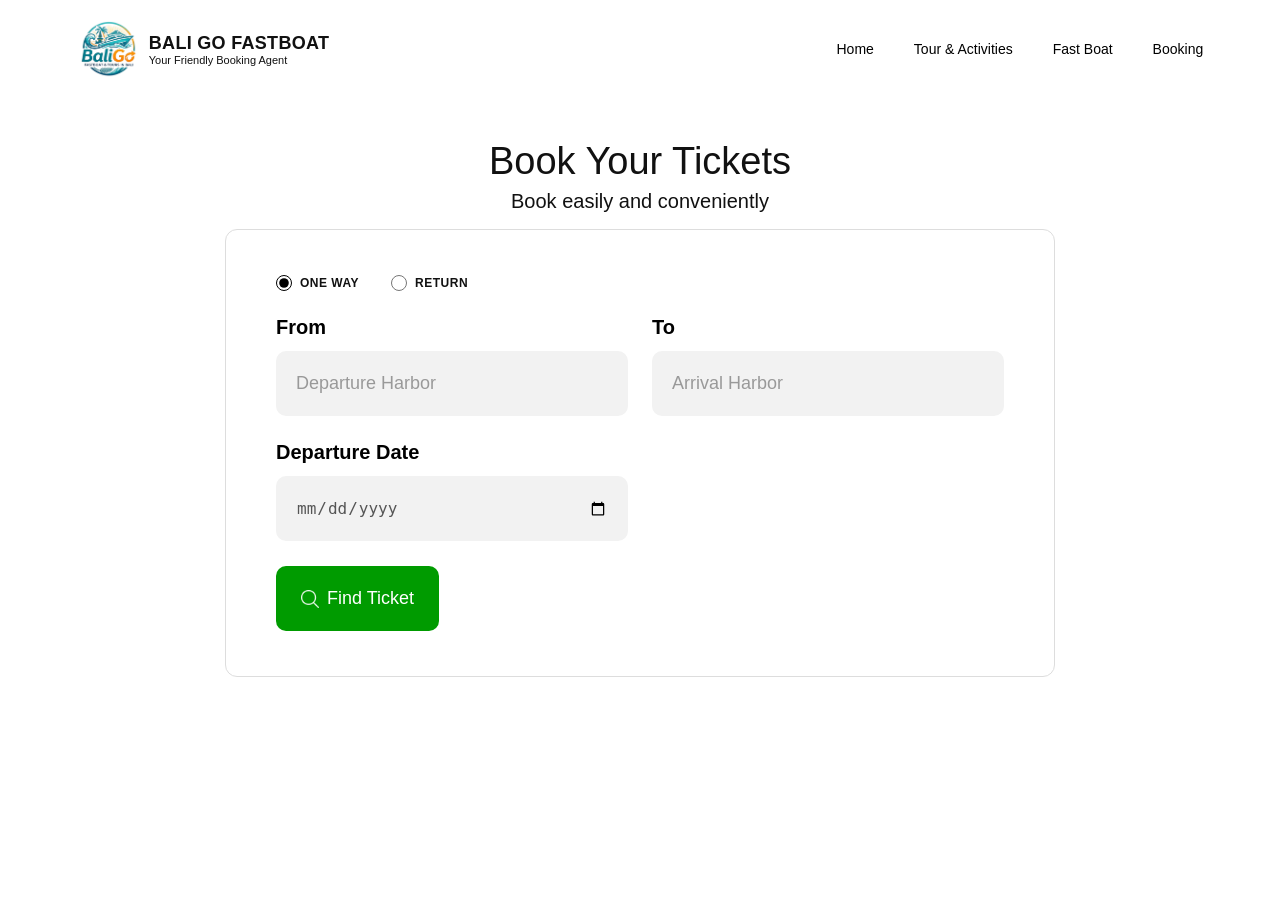
==== booking-page.html @ 41956807 "Merge pull request #4 from YagaAndrew/feature/bookingpage feat: add booking page" ====
<!doctype html>
<html lang="en">
  <head>
    <meta charset="UTF-8" />
    <meta name="viewport" content="width=device-width, initial-scale=1.0" />
    <link rel="stylesheet" href="booking.css" />
    <title>BaliGo Fastboat/Booking</title>
  </head>
  <body>
    <!-- NAV SECTION -->
    <section class="hero" id="fastboat">
      <header class="navbar">
        <a href="#" class="brand">
          <img src="assets/logo.png" alt="BaliGo FastBoat Logo" />
          <div class="brand-text">
            <h2>BALI GO FASTBOAT</h2>
            <span>Your Friendly Booking Agent</span>
          </div>
        </a>
        <nav aria-label="Main Navigation">
          <ul class="nav-links">
            <li><a href="#home">Home</a></li>
            <li><a href="#">Tour & Activities</a></li>
            <li><a href="#">Fast Boat</a></li>
            <li><a href="#">Booking</a></li>
          </ul>
        </nav>
      </header>
    </section>
    <!-- MAIN -->
    <main>
      <section class="booking-header">
        <h1>Book Your Tickets</h1>
        <p>Book easily and conveniently</p>
      </section>
      <!-- BOOKING FORM -->
      <section class="booking-box">
        <form id="booking-form">
          <!-- Trip type -->
          <div class="trip-type">
            <label>
              <input type="radio" name="trip" value="oneway" checked />
              <strong>ONE WAY</strong>
            </label>
            <label>
              <input type="radio" name="trip" value="return" />
              <strong>RETURN</strong>
            </label>
          </div>
          <!-- Row 1 -->
          <div class="form-row">
            <div class="form-group">
              <label for="from">From</label>
              <input type="text" id="from" placeholder="Departure Harbor" />
            </div>
            <div class="form-group">
              <label for="to">To</label>
              <input type="text" id="to" placeholder="Arrival Harbor" />
            </div>
          </div>
          <!-- Row 2 -->
          <div class="form-row">
            <div class="form-group">
              <label for="departureDate">Departure Date</label>
              <input
                type="date"
                id="departureDate"
                placeholder="Select Your Date"
              />
            </div>
            <div class="form-group return-date" id="returnDateGroup">
              <label for="returnDate">Return Date</label>
              <input
                type="date"
                id="returnDate"
                placeholder="Select Your Date"
              />
            </div>
          </div>
          <!-- Row 3 -->
          <div class="button-row">
            <button type="submit" class="find-button">
              <span class="search-icon"
                ><img src="assets/search-icon.png" alt="search icon"
              /></span>
              Find Ticket
            </button>
          </div>
        </form>
      </section>
      <script>
        const tripRadios = document.querySelectorAll('input[name="trip"]');
        const returnDateGroup = document.getElementById("returnDateGroup");

        tripRadios.forEach((radio) => {
          radio.addEventListener("change", () => {
            if (radio.value === "return" && radio.checked) {
              returnDateGroup.classList.add("show");
            } else {
              returnDateGroup.classList.remove("show");
            }
          });
        });
      </script>
    </main>
  </body>
</html>
---- booking.css ----
/* RESET */

* {
  margin: 0;
  padding: 0;
  box-sizing: border-box;
}

html {
  scroll-behavior: smooth;
}

body {
  font-family: Arial, Helvetica, sans-serif;
  background-color: white;
  color: #111;
}

/* NAVBAR */

.site-header {
  width: 100%;
  background-color: white;
}

.navbar {
  top: 0;
  left: 0;
  width: 100%;
  padding: 18px 6%;
  margin: auto;
  display: flex;
  align-items: center;
  justify-content: space-between;
  transition:
    background-color 0,
    3s ease,
    box-shadow 0,
    3s ease;
}

.navbar:hover {
  background-color: rgba(232, 232, 232, 0.95);
  box-shadow: 0 5px 20px rgba(0, 0, 0, 0.15);
}

/* BRAND */

.brand {
  display: flex;
  align-items: center;
  gap: 10px;
  text-decoration: none;
  color: #111;
}

.brand img {
  width: 62px;
  height: 62px;
  object-fit: contain;
}

.brand-text {
  display: flex;
  flex-direction: column;
}

.brand-text h2 {
  font-size: 18px;
  letter-spacing: 0.3px;
}

.brand-text span {
  font-size: 11px;
}

.navbar:hover .brand {
  color: black;
}

/* NAVIGATION */

.nav-links {
  display: flex;
  align-items: center;
  gap: 40px;
  list-style: none;
}

.nav-links a {
  position: relative;
  color: black;
  text-decoration: none;
  font-size: 14px;
  transition: color 0.3 ease;
}

.navbar:hover .nav-links a {
  color: black;
}

.nav-links a:hover {
  color: #009b00 !important;
}

.nav-links a::after {
  content: "";
  position: absolute;
  left: 0;
  bottom: -7px;
  width: 0;
  height: 2px;
  background-color: #009b00;
  transition: width 0.3s ease;
}

.nav-links a:hover::after {
  width: 100%;
}

/* PAGE HEADER */

.booking-header {
  text-align: center;
  margin-top: 42px;
  margin-bottom: 15px;
}

.booking-header h1 {
  font-size: 38px;
  font-weight: 400;
  margin-bottom: 5px;
}

.booking-header p {
  font-size: 20px;
  font-weight: 400;
  line-height: 1.3;
}

/* BOOKING BOX */

.booking-box {
  width: 100%;
  max-width: 830px;
  margin: 0 auto 50px auto;
  border: 1px solid #ddd;
  border-radius: 12px;
  padding: 45px 50px;
  background-color: white;
}

.booking-box form {
  display: flex;
  flex-direction: column;
  gap: 25px;
}

/* TRIP TYPE (ONE WAY / RETURN) */

.trip-type {
  display: flex;
  align-items: center;
  gap: 32px;
}

.trip-type label {
  display: flex;
  flex-direction: row;
  align-items: center;
  gap: 8px;
  font-size: 12px;
  font-weight: 700;
  letter-spacing: 0.5px;
  min-width: unset;
  cursor: pointer;
}

.trip-type input {
  width: 16px;
  height: 16px;
  margin: 0;
  accent-color: black;
}

/* FORM ROW */

.form-row {
  display: flex;
  gap: 24px;
  align-items: flex-end;
}

.form-group {
  flex: 0 1 calc(50% - 12px);
  display: flex;
  flex-direction: column;
}

.form-group label {
  font-size: 20px;
  font-weight: 700;
  margin-bottom: 12px;
  color: black;
}

/* INPUT */

.form-group input,
.form-group select {
  width: 100%;
  height: 65px;
  padding: 0 20px;
  border: none;
  border-radius: 10px;
  background-color: #f2f2f2;
  font-size: 16px;
  color: #555;
  outline: none;
}

.form-group input::placeholder {
  color: #999;
  font-weight: 400;
  font-size: 18px;
}

.form-group input:focus {
  outline: 2px solid #009b00;
}

/* RETURN DATE */

.return-date {
  display: none;
}

.return-date.show {
  display: flex;
}

.button-row {
  display: flex;
  justify-content: flex-start;
}

/* FIND BUTTON */

.find-button {
  display: flex;
  align-items: center;
  justify-content: center;
  gap: 8px;
  padding: 0 25px;
  border: none;
  border-radius: 10px;
  background-color: #009b00;
  color: white;
  font-size: 18px;
  cursor: pointer;
  height: 65px;
  white-space: nowrap;
}

.find-button:hover {
  background-color: #007f00;
}

.search-icon {
  font-size: 20px;
  line-height: 1;
  display: flex;
  align-items: center;
}

.search-icon img {
  width: 18px;
  height: 18px;
  filter: brightness(0) invert(1);
}

/* RESPONSIVE */

@media (max-width: 900px) {
  .navbar {
    width: 90%;
  }

  .booking-box {
    width: 90%;
  }
}

@media (max-width: 700px) {
  .navbar {
    height: auto;
    padding: 15px 0;
    flex-direction: column;
    gap: 15px;
  }

  .nav-links {
    gap: 20px;
    flex-wrap: wrap;
    justify-content: center;
  }

  .booking-header {
    margin-top: 35px;
  }

  .booking-header h1 {
    font-size: 32px;
  }

  .booking-header p {
    font-size: 17px;
  }

  .booking-box {
    height: auto;
    padding: 35px 25px;
  }

  .form-row {
    flex-direction: column;
    gap: 25px;
    align-items: stretch;
  }

  .form-row .form-group {
    flex: 1 1 100%;
  }

  .button-row {
    justify-content: stretch;
  }

  .button-row .find-button {
    width: 100%;
  }
}

@media (max-width: 450px) {
  .brand-text strong {
    font-size: 14px;
  }

  .nav-links {
    gap: 12px;
  }

  .booking-header h1 {
    font-size: 28px;
  }

  .booking-box {
    max-width: calc(100% - 20px);
    padding: 30px 20px;
  }

  .trip-type {
    gap: 20px;
  }

  .form-group input {
    height: 65px;
  }
}
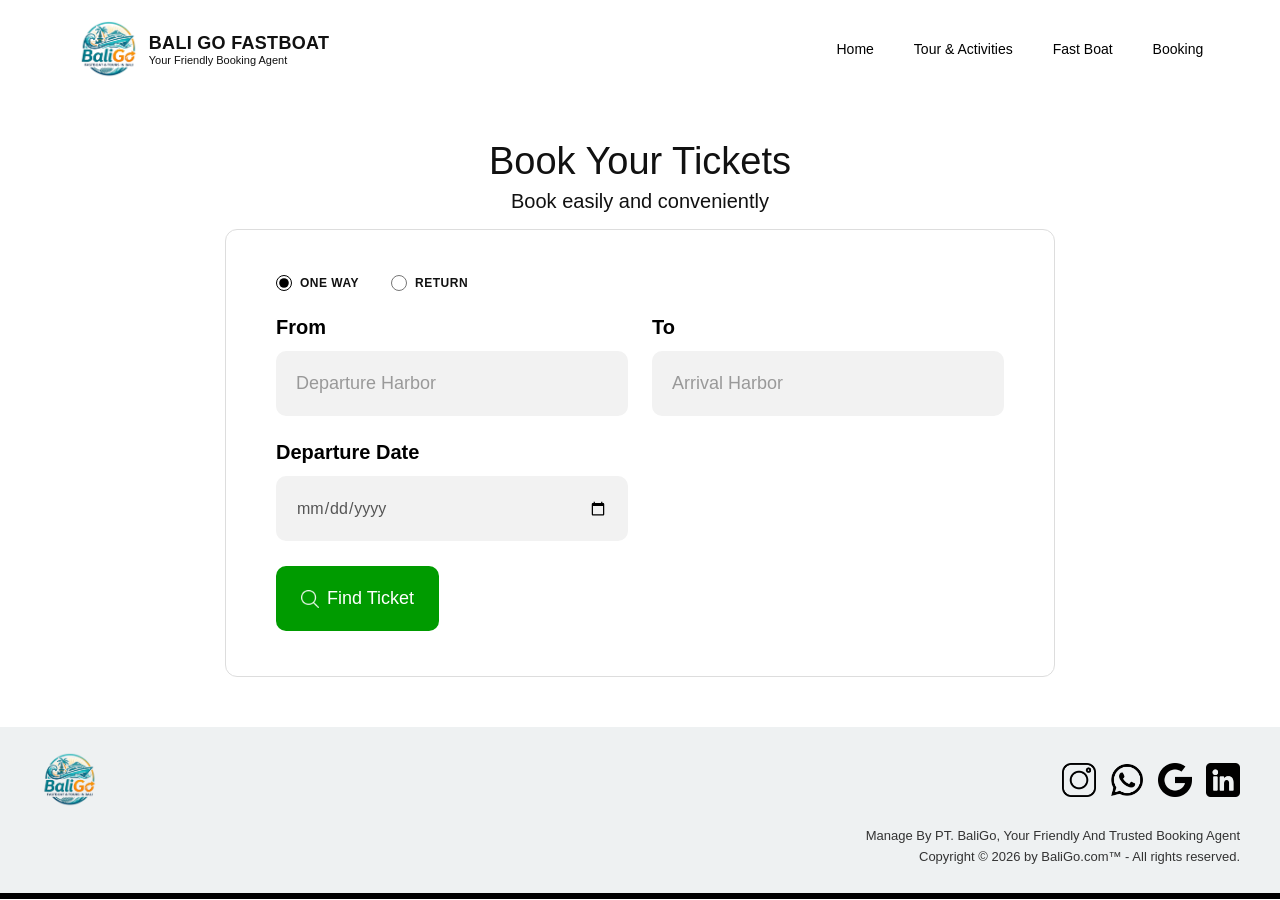
==== commit d7d374e2: "Merge pull request #5 from YagaAndrew/feature/footer feat: add footer" ====
--- a/booking-page.html
+++ b/booking-page.html
@@ -4,6 +4,7 @@
     <meta charset="UTF-8" />
     <meta name="viewport" content="width=device-width, initial-scale=1.0" />
     <link rel="stylesheet" href="booking.css" />
+    <link rel="stylesheet" href="footer.css" />
     <title>BaliGo Fastboat/Booking</title>
   </head>
   <body>
@@ -103,5 +104,29 @@
         });
       </script>
     </main>
+    <div class="footer">
+      <div class="footer-top">
+        <div class="footer-logo">
+          <img src="assets/logo.png" alt="Logo BaliGo" />
+        </div>
+        <div class="social-icon">
+          <a href="#"
+            ><img src="assets/instagram-icon.png" alt="Instragam Icom"
+          /></a>
+          <a href="#"
+            ><img src="assets/whatsapp-icon.png" alt="Whatsapp Icom"
+          /></a>
+          <a href="#"><img src="assets/google-icon.png" alt="Google Icom" /></a>
+          <a href="#"
+            ><img src="assets/linkedin-icon.png" alt="Linkedin Icom"
+          /></a>
+        </div>
+      </div>
+      <div class="footer-bottom">
+        <p>Manage By PT. BaliGo, Your Friendly And Trusted Booking Agent</p>
+        <p>Copyright &copy; 2026 by BaliGo.com&trade; - All rights reserved.</p>
+      </div>
+    </div>
+    <div class="footer-bar"></div>
   </body>
 </html>
--- a/footer.css
+++ b/footer.css
@@ -0,0 +1,57 @@
+* {
+  margin: 0;
+  padding: 0;
+  box-sizing: border-box;
+  font-family: Arial, sans-serif;
+}
+
+.footer {
+  background-color: #eef1f2;
+  padding: 25px 40px;
+}
+
+.footer-top {
+  display: flex;
+  justify-content: space-between;
+  align-items: center;
+}
+
+.footer-logo img {
+  height: 55px;
+}
+
+.social-icon {
+  display: flex;
+  gap: 14px;
+}
+
+.social-icon img {
+  width: 34px;
+  height: 34px;
+}
+
+.footer-bottom {
+  text-align: right;
+  margin-top: 15px;
+  font-size: 13px;
+  color: #333;
+  line-height: 1.6;
+}
+
+.footer-bar {
+  height: 6px;
+  background-color: black;
+}
+
+/* RESPONSIVE */
+
+@media (max-width: 600px) {
+  .footer-top {
+    flex-direction: column;
+    gap: 15px;
+  }
+
+  .footer-bottom {
+    text-align: center;
+  }
+}
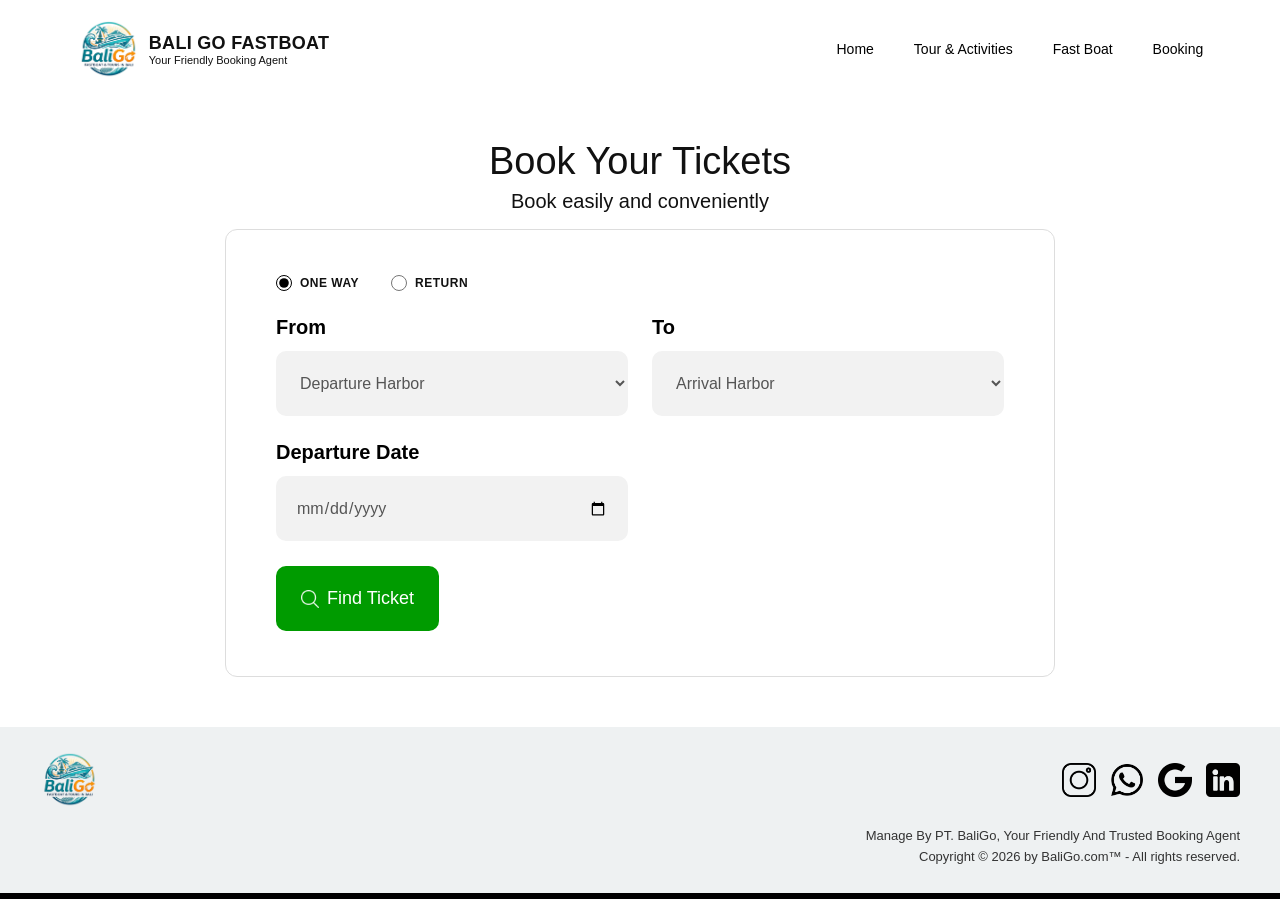
==== commit 13190b73: "Merge branch 'main' into feature/bookingpage" ====
--- a/booking-page.html
+++ b/booking-page.html
@@ -52,11 +52,31 @@
           <div class="form-row">
             <div class="form-group">
               <label for="from">From</label>
-              <input type="text" id="from" placeholder="Departure Harbor" />
+              <select id="from">
+                <option value="">Departure Harbor</option>
+                <option value="Sanur(Bali)">Sanur(Bali)</option>
+                <option value="Banjar Nyuh(Nusa Penida)">
+                  Banjar Nyuh(Nusa Penida)
+                </option>
+                <option value="Kusamba(Bali)">Kusamba(Bali)</option>
+                <option value="Sampalan(Nusa Penida)">
+                  Sampalan(Nusa Penida)
+                </option>
+              </select>
             </div>
             <div class="form-group">
               <label for="to">To</label>
-              <input type="text" id="to" placeholder="Arrival Harbor" />
+              <select id="to">
+                <option value="">Arrival Harbor</option>
+                <option value="Sanur(Bali)">Sanur(Bali)</option>
+                <option value="Banjar Nyuh(Nusa Penida)">
+                  Banjar Nyuh(Nusa Penida)
+                </option>
+                <option value="Kusamba(Bali)">Kusamba(Bali)</option>
+                <option value="Sampalan(Nusa Penida)">
+                  Sampalan(Nusa Penida)
+                </option>
+              </select>
             </div>
           </div>
           <!-- Row 2 -->
@@ -104,6 +124,7 @@
         });
       </script>
     </main>
+    <script src="booking.js"></script>
     <div class="footer">
       <div class="footer-top">
         <div class="footer-logo">
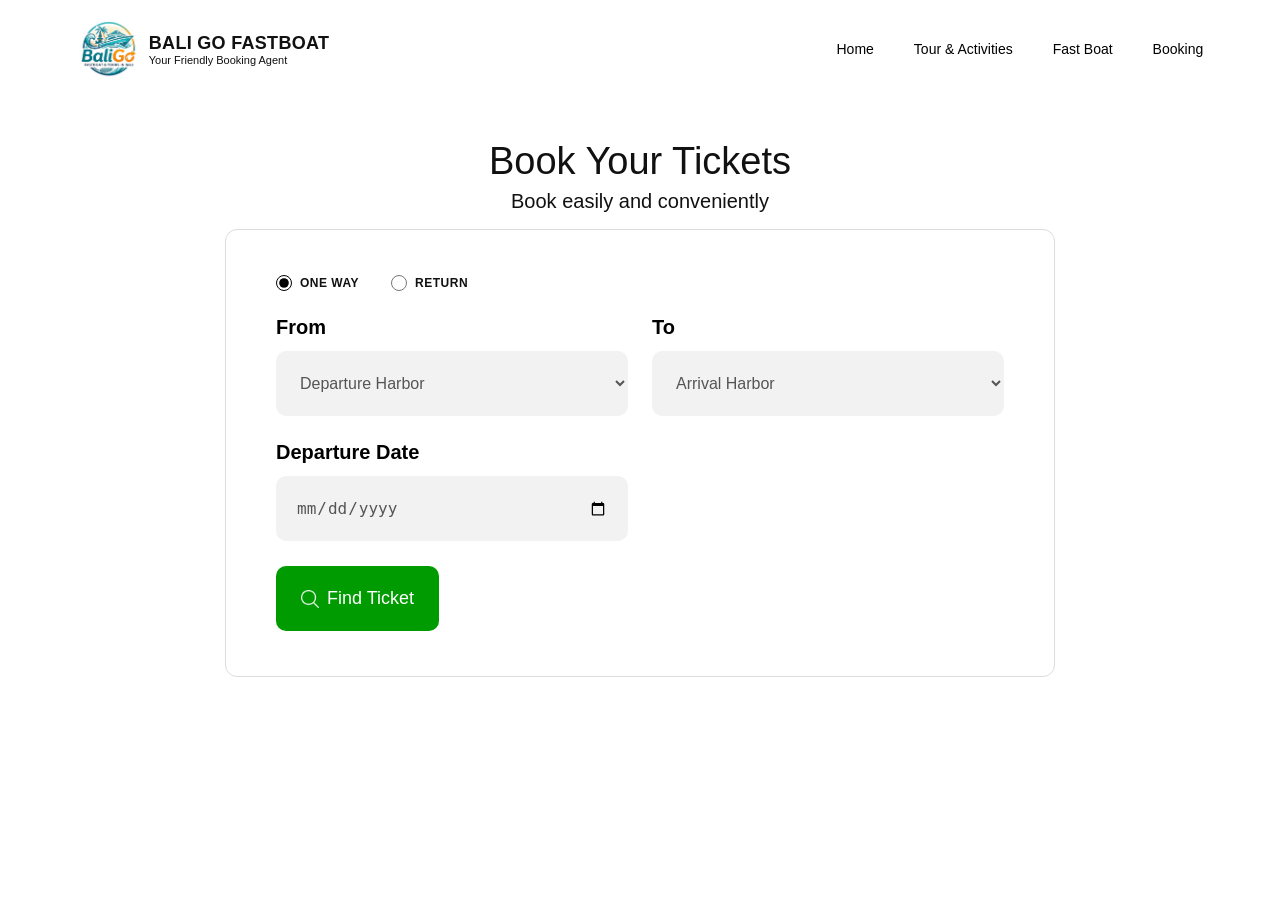
==== commit 94f9aa48: "feat(form): change ticket category input from text to select dropdown" ====
--- a/booking-page.html
+++ b/booking-page.html
@@ -4,7 +4,6 @@
     <meta charset="UTF-8" />
     <meta name="viewport" content="width=device-width, initial-scale=1.0" />
     <link rel="stylesheet" href="booking.css" />
-    <link rel="stylesheet" href="footer.css" />
     <title>BaliGo Fastboat/Booking</title>
   </head>
   <body>
@@ -125,29 +124,5 @@
       </script>
     </main>
     <script src="booking.js"></script>
-    <div class="footer">
-      <div class="footer-top">
-        <div class="footer-logo">
-          <img src="assets/logo.png" alt="Logo BaliGo" />
-        </div>
-        <div class="social-icon">
-          <a href="#"
-            ><img src="assets/instagram-icon.png" alt="Instragam Icom"
-          /></a>
-          <a href="#"
-            ><img src="assets/whatsapp-icon.png" alt="Whatsapp Icom"
-          /></a>
-          <a href="#"><img src="assets/google-icon.png" alt="Google Icom" /></a>
-          <a href="#"
-            ><img src="assets/linkedin-icon.png" alt="Linkedin Icom"
-          /></a>
-        </div>
-      </div>
-      <div class="footer-bottom">
-        <p>Manage By PT. BaliGo, Your Friendly And Trusted Booking Agent</p>
-        <p>Copyright &copy; 2026 by BaliGo.com&trade; - All rights reserved.</p>
-      </div>
-    </div>
-    <div class="footer-bar"></div>
   </body>
 </html>
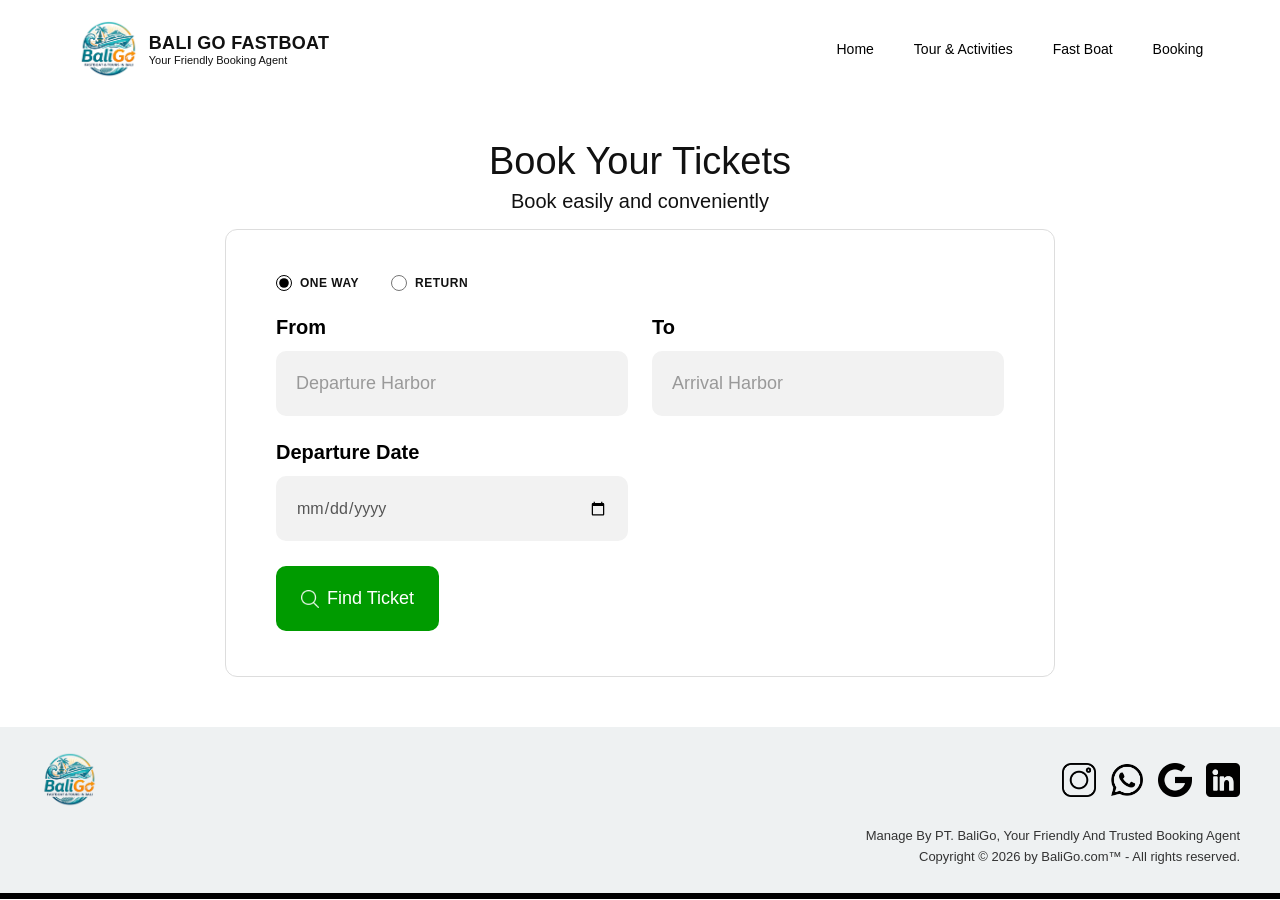
==== commit 8255b5aa: "Merge pull request #22 from YagaAndrew/feature/modalscheduleform Feature/modalscheduleform" ====
--- a/booking-page.html
+++ b/booking-page.html
@@ -4,6 +4,7 @@
     <meta charset="UTF-8" />
     <meta name="viewport" content="width=device-width, initial-scale=1.0" />
     <link rel="stylesheet" href="booking.css" />
+    <link rel="stylesheet" href="footer.css" />
     <title>BaliGo Fastboat/Booking</title>
   </head>
   <body>
@@ -51,31 +52,11 @@
           <div class="form-row">
             <div class="form-group">
               <label for="from">From</label>
-              <select id="from">
-                <option value="">Departure Harbor</option>
-                <option value="Sanur(Bali)">Sanur(Bali)</option>
-                <option value="Banjar Nyuh(Nusa Penida)">
-                  Banjar Nyuh(Nusa Penida)
-                </option>
-                <option value="Kusamba(Bali)">Kusamba(Bali)</option>
-                <option value="Sampalan(Nusa Penida)">
-                  Sampalan(Nusa Penida)
-                </option>
-              </select>
+              <input type="text" id="from" placeholder="Departure Harbor" />
             </div>
             <div class="form-group">
               <label for="to">To</label>
-              <select id="to">
-                <option value="">Arrival Harbor</option>
-                <option value="Sanur(Bali)">Sanur(Bali)</option>
-                <option value="Banjar Nyuh(Nusa Penida)">
-                  Banjar Nyuh(Nusa Penida)
-                </option>
-                <option value="Kusamba(Bali)">Kusamba(Bali)</option>
-                <option value="Sampalan(Nusa Penida)">
-                  Sampalan(Nusa Penida)
-                </option>
-              </select>
+              <input type="text" id="to" placeholder="Arrival Harbor" />
             </div>
           </div>
           <!-- Row 2 -->
@@ -123,6 +104,29 @@
         });
       </script>
     </main>
-    <script src="booking.js"></script>
+    <div class="footer">
+      <div class="footer-top">
+        <div class="footer-logo">
+          <img src="assets/logo.png" alt="Logo BaliGo" />
+        </div>
+        <div class="social-icon">
+          <a href="#"
+            ><img src="assets/instagram-icon.png" alt="Instragam Icom"
+          /></a>
+          <a href="#"
+            ><img src="assets/whatsapp-icon.png" alt="Whatsapp Icom"
+          /></a>
+          <a href="#"><img src="assets/google-icon.png" alt="Google Icom" /></a>
+          <a href="#"
+            ><img src="assets/linkedin-icon.png" alt="Linkedin Icom"
+          /></a>
+        </div>
+      </div>
+      <div class="footer-bottom">
+        <p>Manage By PT. BaliGo, Your Friendly And Trusted Booking Agent</p>
+        <p>Copyright &copy; 2026 by BaliGo.com&trade; - All rights reserved.</p>
+      </div>
+    </div>
+    <div class="footer-bar"></div>
   </body>
 </html>
--- a/footer.css
+++ b/footer.css
@@ -0,0 +1,57 @@
+* {
+  margin: 0;
+  padding: 0;
+  box-sizing: border-box;
+  font-family: Arial, sans-serif;
+}
+
+.footer {
+  background-color: #eef1f2;
+  padding: 25px 40px;
+}
+
+.footer-top {
+  display: flex;
+  justify-content: space-between;
+  align-items: center;
+}
+
+.footer-logo img {
+  height: 55px;
+}
+
+.social-icon {
+  display: flex;
+  gap: 14px;
+}
+
+.social-icon img {
+  width: 34px;
+  height: 34px;
+}
+
+.footer-bottom {
+  text-align: right;
+  margin-top: 15px;
+  font-size: 13px;
+  color: #333;
+  line-height: 1.6;
+}
+
+.footer-bar {
+  height: 6px;
+  background-color: black;
+}
+
+/* RESPONSIVE */
+
+@media (max-width: 600px) {
+  .footer-top {
+    flex-direction: column;
+    gap: 15px;
+  }
+
+  .footer-bottom {
+    text-align: center;
+  }
+}
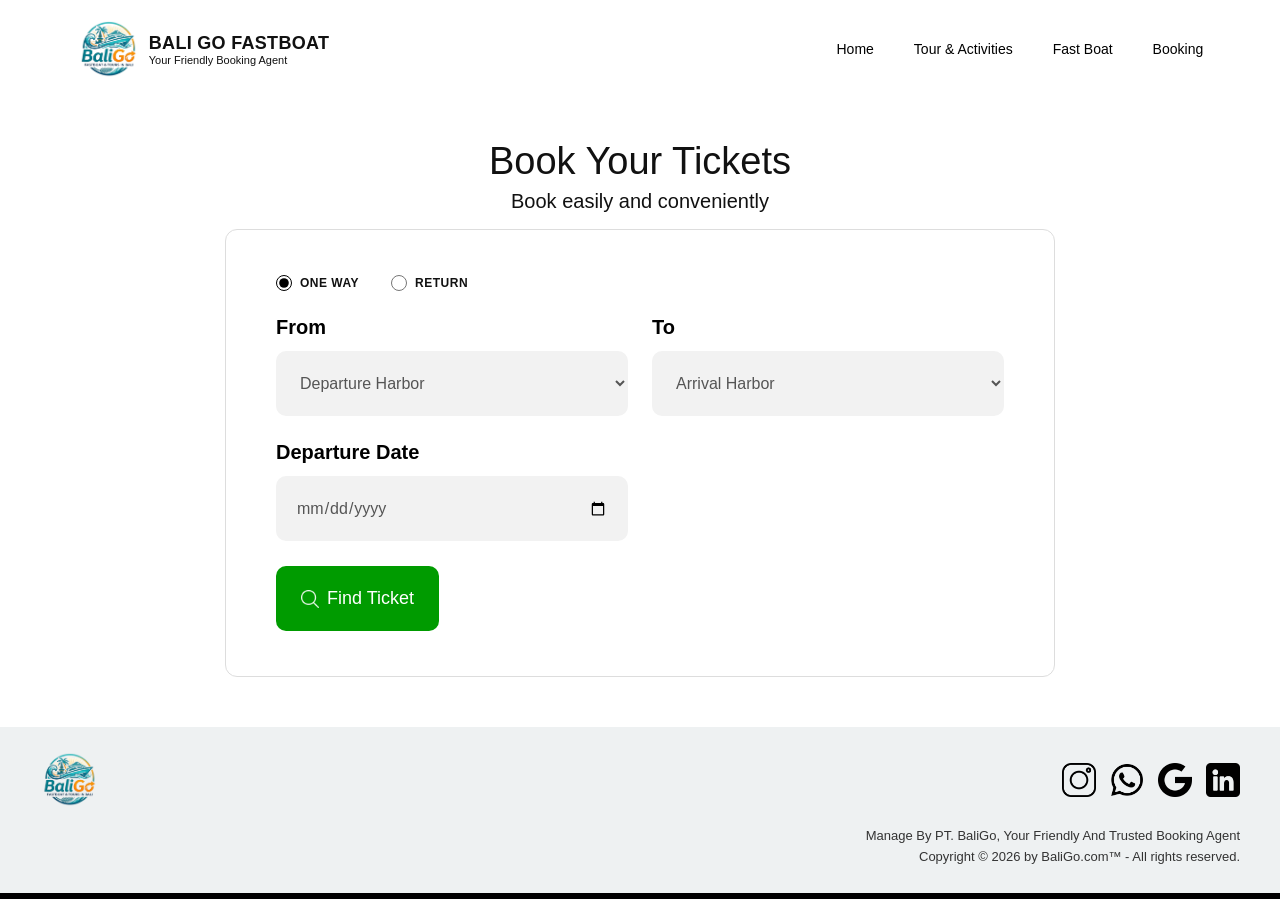
==== commit 45a3301e: "Merge branch 'feature/bookingpage' of https://github.com/YagaAndrew/BaliGo-BookingTicket-FakeProject" ====
--- a/booking-page.html
+++ b/booking-page.html
@@ -52,11 +52,31 @@
           <div class="form-row">
             <div class="form-group">
               <label for="from">From</label>
-              <input type="text" id="from" placeholder="Departure Harbor" />
+              <select id="from">
+                <option value="">Departure Harbor</option>
+                <option value="Sanur(Bali)">Sanur(Bali)</option>
+                <option value="Banjar Nyuh(Nusa Penida)">
+                  Banjar Nyuh(Nusa Penida)
+                </option>
+                <option value="Kusamba(Bali)">Kusamba(Bali)</option>
+                <option value="Sampalan(Nusa Penida)">
+                  Sampalan(Nusa Penida)
+                </option>
+              </select>
             </div>
             <div class="form-group">
               <label for="to">To</label>
-              <input type="text" id="to" placeholder="Arrival Harbor" />
+              <select id="to">
+                <option value="">Arrival Harbor</option>
+                <option value="Sanur(Bali)">Sanur(Bali)</option>
+                <option value="Banjar Nyuh(Nusa Penida)">
+                  Banjar Nyuh(Nusa Penida)
+                </option>
+                <option value="Kusamba(Bali)">Kusamba(Bali)</option>
+                <option value="Sampalan(Nusa Penida)">
+                  Sampalan(Nusa Penida)
+                </option>
+              </select>
             </div>
           </div>
           <!-- Row 2 -->
@@ -104,6 +124,7 @@
         });
       </script>
     </main>
+    <script src="booking.js"></script>
     <div class="footer">
       <div class="footer-top">
         <div class="footer-logo">
